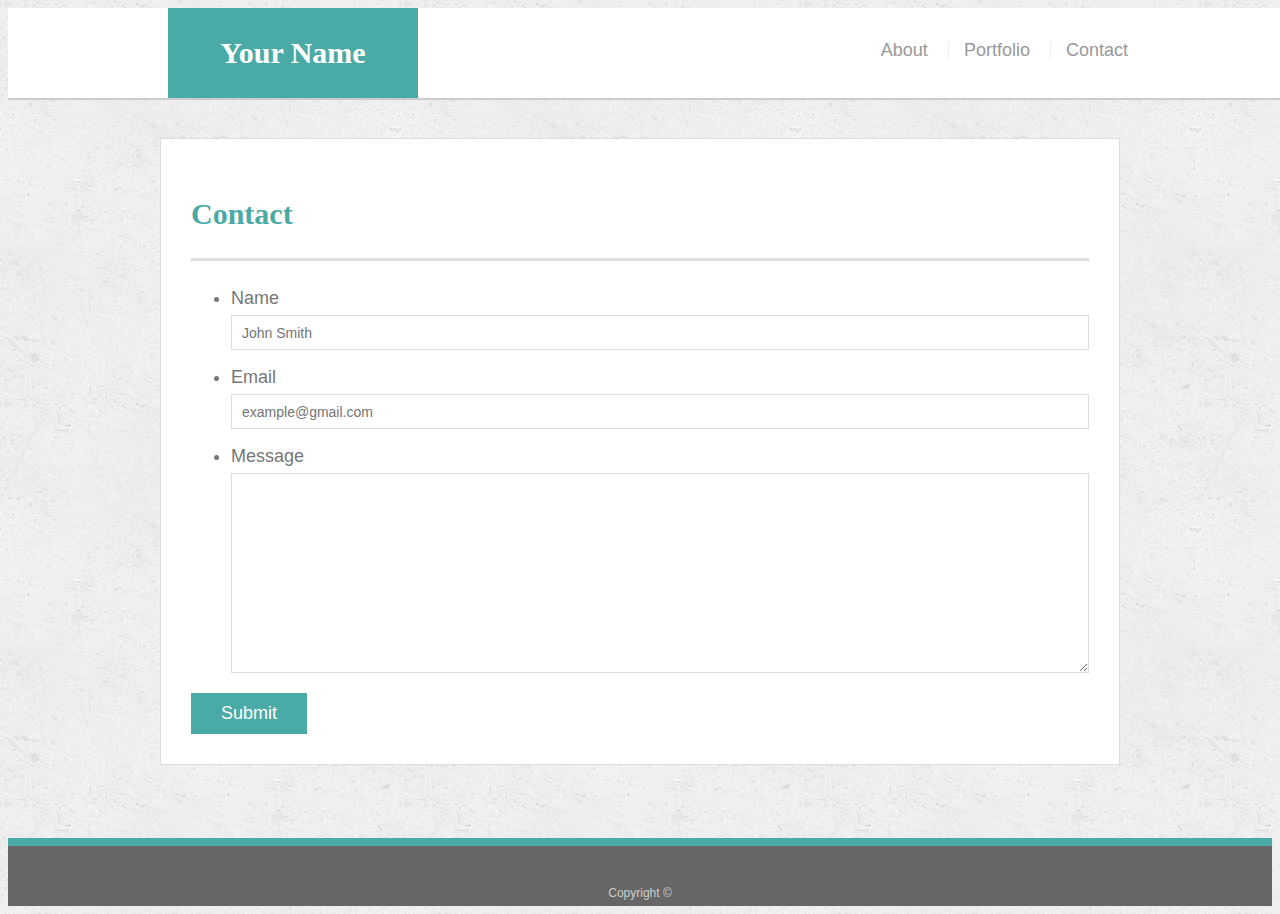
==== contact.html @ 30e587ba "copied over solutions to complete HW" ====
<!doctype html>
<html lang="en-us">

<head>
  <meta charset="UTF-8">
  <title>Contact | Your Name</title>
  <link rel="stylesheet" type="text/css" href="assets/css/style.css">
</head>

<body>

  <header id="masthead">
    <div class="container">
      <a href="index.html" id="logo">Your Name</a>
      <nav>
        <a href="index.html">About</a>
        <a href="portfolio.html">Portfolio</a>
        <a href="contact.html">Contact</a>
      </nav>
    </div>
  </header>

  <div id="main-container" class="container">
    <section class="main-section">
      <h1>Contact</h1>

      <form id="contact-form">
        <ul>
          <li>
            <label for="name">Name</label>
            <input type="text" id="name" name="name" placeholder="John Smith" required="required">
          </li>
          <li>
            <label for="email">Email</label>
            <input type="email" id="email" name="email" placeholder="example@gmail.com" required="required">
          </li>
          <li>
            <label for="message">Message</label>
            <textarea id="message" name="message" required="required"></textarea>
          </li>
        </ul>
        <input type="submit">
      </form>

    </section>

  </div>

  <footer>
    <div class="container">
      Copyright &copy; 
    </div>
  </footer>
</body>

</html>
---- assets/css/style.css ----
body {
  font-family: Arial, "Helvetica Neue", Helvetica, sans-serif;
  font-size: 18px;
  line-height: 34px;
  color: #777777;
  background: url("../images/concrete_seamless.png");
}

* {
  box-sizing: border-box;
}

/* general */

.container {
  width: 100%;
  max-width: 960px;
  margin: 0 auto;
  clear: both;
}

h1,
h2,
h3,
p {
  margin-bottom: 20px;
}

p:last-child {
  margin-bottom: 0;
}

h1,
h2,
h3 {
  font-family: Georgia, Times, "Times New Roman", serif;
  font-weight: 700;
  color: #4aaaa5;
}

h1 {
  padding-bottom: 20px;
  font-size: 30px;
  line-height: 49px;
  border-bottom: 3px solid #dddddd;
}

h2,
h3 {
  font-size: 22px;
}

/* header */

#masthead {
  position: fixed;
  z-index: 99;
  width: 100%;
  margin: 0 0 30px;
  overflow: auto;
  color: #ffffff;
  background: #ffffff;
  border-bottom: 2px solid #cccccc;
}

#logo {
  float: left;
  width: 250px;
  height: 90px;
  font-family: Georgia, Times, "Times New Roman", serif;
  font-size: 30px;
  font-weight: 700;
  line-height: 90px;
  color: #ffffff;
  text-align: center;
  text-decoration: none;
  background: #4aaaa5;
}

nav {
  float: right;
  margin-top: 25px;
}

nav a {
  display: inline-block;
  padding-left: 15px;
  margin-left: 15px;
  line-height: 18px;
  color: #999;
  text-decoration: none;
  border-left: 1px solid #efefef;
}

nav a:first-child {
  border-left: 0 none;
}

/* footer */

footer {
  padding: 30px 0;
  clear: both;
  font-size: 12px;
  color: #ffffff;
  color: #cccccc;
  text-align: center;
  background: #666666;
  border-top: 8px solid #4aaaa5;
  height: 50px;
}

h3, h2 {
  padding-bottom: 20px;
  margin-bottom: 15px;
  line-height: 22px;
  border-bottom: 2px solid #eeeeee;
}

/* main */

#main-container {
  padding-top: 130px;
  min-height: calc(100vh - 70px);
}

.main-section {
  float: left;
  width: 100%;
  max-width: 960px;
  padding: 30px;
  margin: 0 0 40px;
  background: #ffffff;
  border: 1px solid #dddddd;
}

/* portfolio page */

.work {
  position: relative;
  float: left;
  width: 274px;
  margin: 20px 0 25px;
  overflow: auto;
}

.work:nth-child(even) {
  margin-right: 40px;
}

.work img {
  width: 100%;
  border: 0 none;
  opacity: 0.8;
}

.work h3 {
  position: absolute;
  bottom: 20px;
  width: 100%;
  padding: 15px;
  margin-bottom: 0;
  font-weight: 300;
  line-height: 30px;
  color: #ffffff;
  text-align: center;
  background: #4aaaa5;
  border-bottom: 0;
}

.auth-image {
  float: left;
  width: 200px;
  height: auto;
  margin-top: 10px;
  margin-right: 25px;
}

/* contact page */

#contact-form ul {
  margin-bottom: 20px;
}

#contact-form li {
  margin-bottom: 10px;
}

label,
input[type=text],
input[type=email],
textarea {
  display: block;
  width: 100%;
}

input[type=text],
input[type=email],
textarea {
  height: 35px;
  padding: 0 10px;
  font-size: 14px;
  border: 1px solid #dddddd;
}

textarea {
  height: 200px;
}

input[type=submit] {
  padding: 10px 30px;
  font-size: 18px;
  color: #ffffff;
  cursor: pointer;
  background: #4aaaa5;
  border: 0 none;
}
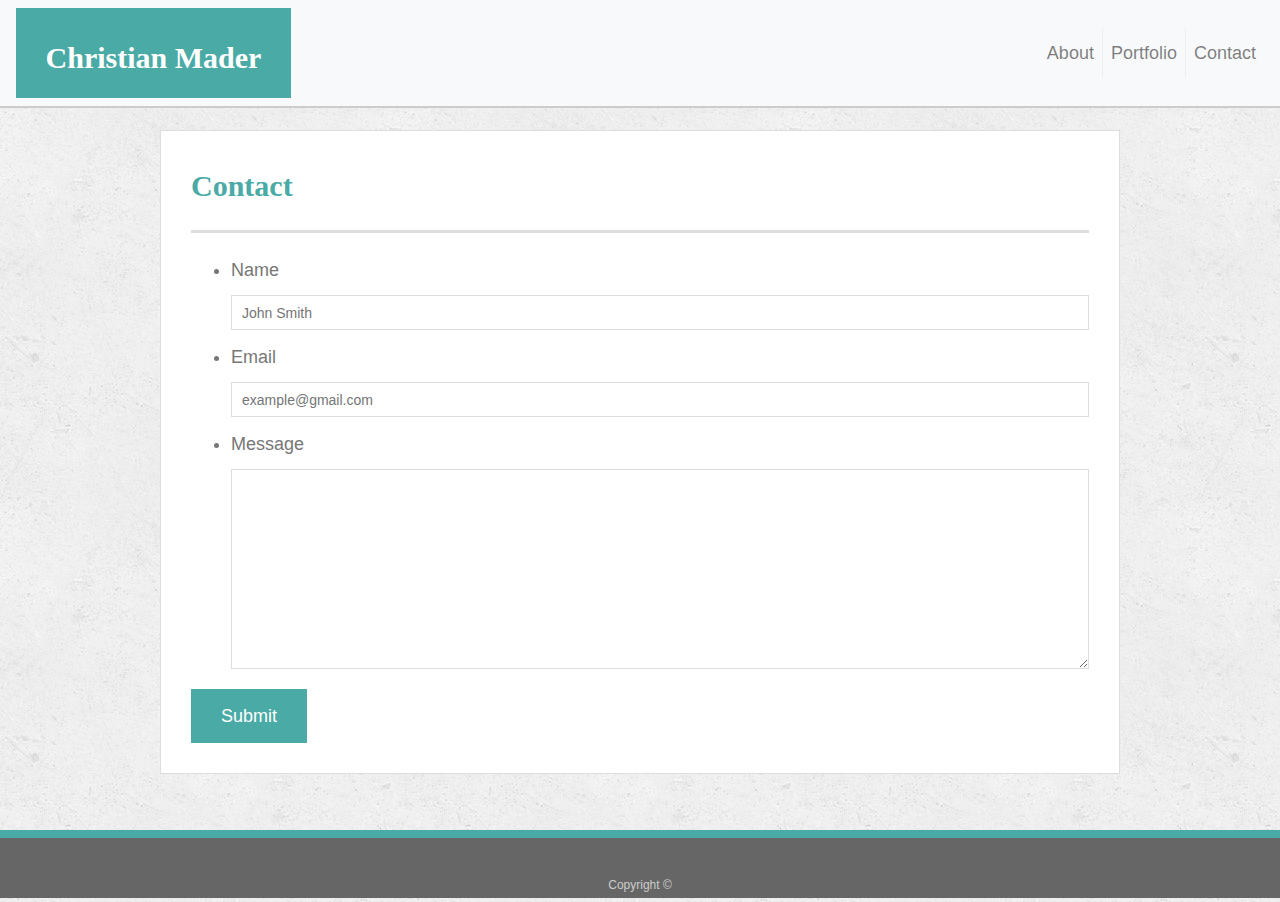
==== commit 9aba7961: "Almost complete, one adjustment to nav needed" ====
--- a/contact.html
+++ b/contact.html
@@ -4,23 +4,28 @@
 <head>
   <meta charset="UTF-8">
   <title>Contact | Your Name</title>
+  <link rel="stylesheet" href="https://stackpath.bootstrapcdn.com/bootstrap/4.3.1/css/bootstrap.min.css" integrity="sha384-ggOyR0iXCbMQv3Xipma34MD+dH/1fQ784/j6cY/iJTQUOhcWr7x9JvoRxT2MZw1T" crossorigin="anonymous">
   <link rel="stylesheet" type="text/css" href="assets/css/style.css">
 </head>
 
 <body>
 
-  <header id="masthead">
-    <div class="container">
-      <a href="index.html" id="logo">Your Name</a>
-      <nav>
-        <a href="index.html">About</a>
-        <a href="portfolio.html">Portfolio</a>
-        <a href="contact.html">Contact</a>
-      </nav>
-    </div>
-  </header>
+  <nav class="navbar navbar-expand-sm bg-light navbar-light">
+    <a id="logo" class="navbar-brand" href="#">Christian Mader</a>
+    <ul class="navbar-nav ml-auto">
+      <li class="nav-item">
+        <a class="nav-link" href="#">About</a>
+      </li>
+      <li class="nav-item">
+        <a class="nav-link bordleft" href="#">Portfolio</a>
+      </li>
+      <li class="nav-item bordleft">
+        <a class="nav-link" href="#">Contact</a>
+      </li>
+    </ul>
+  </nav>
 
-  <div id="main-container" class="container">
+  <div id="main-container" class="maincontain">
     <section class="main-section">
       <h1>Contact</h1>
 
--- a/assets/css/style.css
+++ b/assets/css/style.css
@@ -52,7 +52,7 @@
 
 /* header */
 
-#masthead {
+.navbar {
   position: fixed;
   z-index: 99;
   width: 100%;
@@ -65,7 +65,7 @@
 
 #logo {
   float: left;
-  width: 250px;
+  width: 275px;
   height: 90px;
   font-family: Georgia, Times, "Times New Roman", serif;
   font-size: 30px;
@@ -78,23 +78,12 @@
 }
 
 nav {
-  float: right;
+  /* float: right; */ 
   margin-top: 25px;
 }
 
-nav a {
-  display: inline-block;
-  padding-left: 15px;
-  margin-left: 15px;
-  line-height: 18px;
-  color: #999;
-  text-decoration: none;
-  border-left: 1px solid #efefef;
-}
-
-nav a:first-child {
-  border-left: 0 none;
-}
+
+
 
 /* footer */
 
@@ -118,6 +107,10 @@
 }
 
 /* main */
+.maincontain {
+  max-width: 960px;
+  margin: 0 auto; 
+}
 
 #main-container {
   padding-top: 130px;
@@ -171,6 +164,7 @@
 .auth-image {
   float: left;
   width: 200px;
+  height: 200px; 
   height: auto;
   margin-top: 10px;
   margin-right: 25px;
@@ -215,3 +209,16 @@
   background: #4aaaa5;
   border: 0 none;
 }
+
+.navbar-custom {
+  background-color: #ffffff
+}
+
+.bordleft {
+  border-left: 1px solid #efefef; 
+}
+
+.col-sm-12 {
+  padding-right: 0; 
+  padding-left: 0; 
+}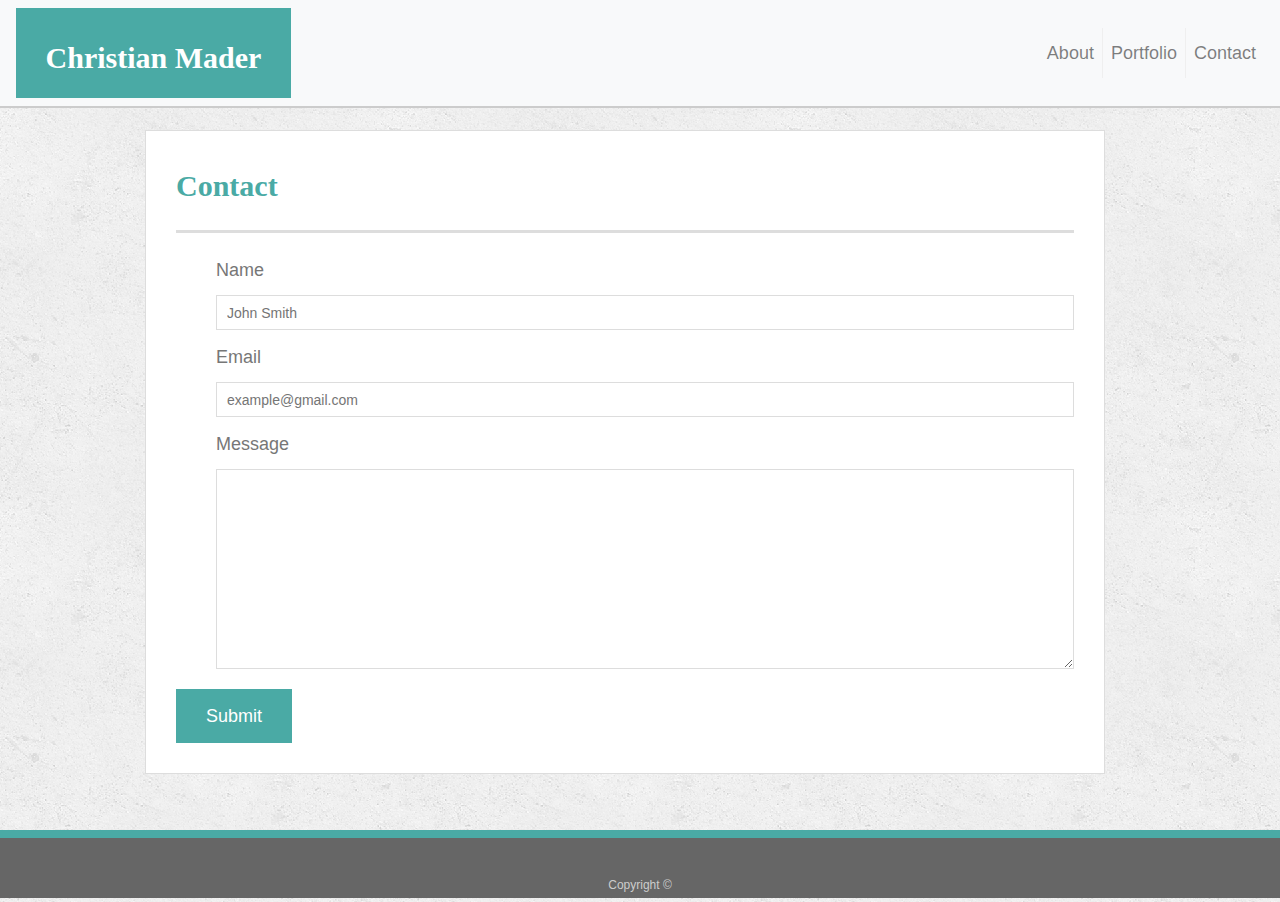
==== commit 83ffbb65: "not quite finished.. finising navbar spacing" ====
--- a/contact.html
+++ b/contact.html
@@ -4,58 +4,62 @@
 <head>
   <meta charset="UTF-8">
   <title>Contact | Your Name</title>
-  <link rel="stylesheet" href="https://stackpath.bootstrapcdn.com/bootstrap/4.3.1/css/bootstrap.min.css" integrity="sha384-ggOyR0iXCbMQv3Xipma34MD+dH/1fQ784/j6cY/iJTQUOhcWr7x9JvoRxT2MZw1T" crossorigin="anonymous">
+  <link rel="stylesheet" href="https://stackpath.bootstrapcdn.com/bootstrap/4.3.1/css/bootstrap.min.css"
+    integrity="sha384-ggOyR0iXCbMQv3Xipma34MD+dH/1fQ784/j6cY/iJTQUOhcWr7x9JvoRxT2MZw1T" crossorigin="anonymous">
   <link rel="stylesheet" type="text/css" href="assets/css/style.css">
 </head>
 
 <body>
 
-  <nav class="navbar navbar-expand-sm bg-light navbar-light">
+  <nav class="navbar navbar-expand-sm bg-light navbar-light fixed-top">
     <a id="logo" class="navbar-brand" href="#">Christian Mader</a>
     <ul class="navbar-nav ml-auto">
       <li class="nav-item">
-        <a class="nav-link" href="#">About</a>
+        <a class="nav-link" href="index.html">About</a>
       </li>
       <li class="nav-item">
-        <a class="nav-link bordleft" href="#">Portfolio</a>
+        <a class="nav-link bordleft" href="portfolio.html">Portfolio</a>
       </li>
       <li class="nav-item bordleft">
-        <a class="nav-link" href="#">Contact</a>
+        <a class="nav-link" href="contact.html">Contact</a>
       </li>
     </ul>
   </nav>
 
   <div id="main-container" class="maincontain">
-    <section class="main-section">
-      <h1>Contact</h1>
+    <div class="row">
+      <div class="col-sm-12">
+        <section class="main-section">
+          <h1>Contact</h1>
 
-      <form id="contact-form">
-        <ul>
-          <li>
-            <label for="name">Name</label>
-            <input type="text" id="name" name="name" placeholder="John Smith" required="required">
-          </li>
-          <li>
-            <label for="email">Email</label>
-            <input type="email" id="email" name="email" placeholder="example@gmail.com" required="required">
-          </li>
-          <li>
-            <label for="message">Message</label>
-            <textarea id="message" name="message" required="required"></textarea>
-          </li>
-        </ul>
-        <input type="submit">
-      </form>
+          <form id="contact-form">
+            <ul>
+              <li>
+                <label for="name">Name</label>
+                <input type="text" id="name" name="name" placeholder="John Smith" required="required">
+              </li>
+              <li>
+                <label for="email">Email</label>
+                <input type="email" id="email" name="email" placeholder="example@gmail.com" required="required">
+              </li>
+              <li>
+                <label for="message">Message</label>
+                <textarea id="message" name="message" required="required"></textarea>
+              </li>
+            </ul>
+            <input type="submit">
+          </form>
 
-    </section>
-
+        </section>
+      </div>
+    </div>
   </div>
 
   <footer>
     <div class="container">
-      Copyright &copy; 
+      Copyright &copy;
     </div>
   </footer>
 </body>
 
-</html>
+</html>--- a/assets/css/style.css
+++ b/assets/css/style.css
@@ -221,4 +221,8 @@
 .col-sm-12 {
   padding-right: 0; 
   padding-left: 0; 
+}
+
+ul {
+  list-style: none; 
 }